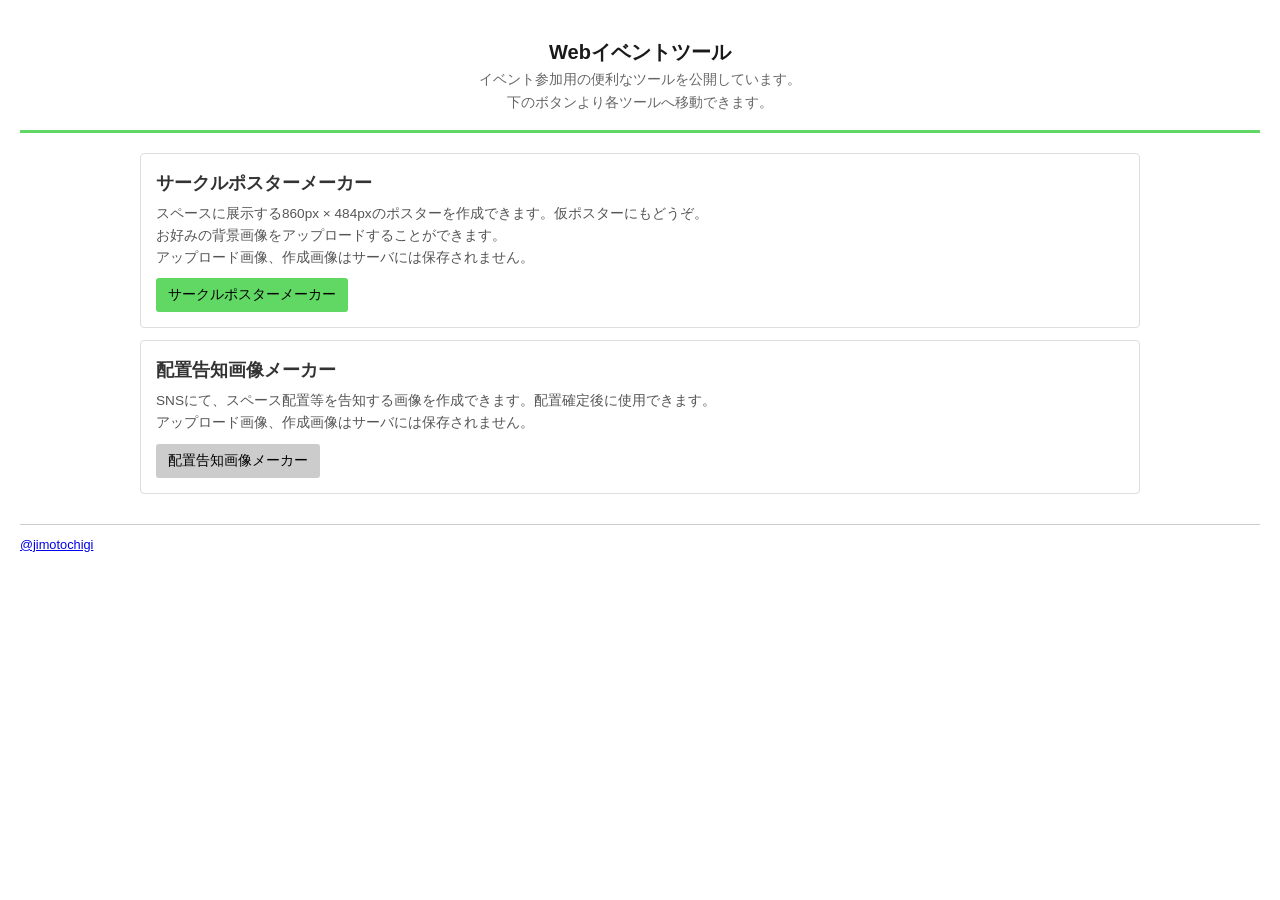
==== index.html @ bc37e374 "Add files via upload" ====
﻿<!DOCTYPE html>
<html lang="ja">
<head>
  <meta name="robots" content="noindex">
  <meta charset="UTF-8">
  <meta name="viewport" content="width=device-width, initial-scale=1.0">
  <title>Webイベントツール</title>
  <!-- 共通CSSの読み込み -->
  <link rel="stylesheet" href="style/common.css">
</head>
<body>

  <header>
    <h1>Webイベントツール</h1>
    <p class="description">
		イベント参加用の便利なツールを公開しています。</br>
		下のボタンより各ツールへ移動できます。
	</p>
  </header>

  <main>
    <ul class="tool-list">
      
      <!-- ツール 1 -->
      <li class="tool-item">
        <h2>サークルポスターメーカー</h2>
        <p>
		スペースに展示する860px × 484pxのポスターを作成できます。仮ポスターにもどうぞ。</br>
		お好みの背景画像をアップロードすることができます。</br>
		アップロード画像、作成画像はサーバには保存されません。
		</p>
        <a href="postermaker/index.html" class="btn">サークルポスターメーカー</a>
      </li>

      <!-- ツール 2 -->
      <li class="tool-item">
        <h2>配置告知画像メーカー</h2>
        <p>
		SNSにて、スペース配置等を告知する画像を作成できます。配置確定後に使用できます。</br>
		アップロード画像、作成画像はサーバには保存されません。
		</p>
        <span class="btn disabled">配置告知画像メーカー</span>
      </li>

    </ul>
  </main>

  <footer>
  <a href = "https://x.com/Jimotochigi" target = "_blank">@jimotochigi</a>
  </footer>

</body>
</html>
---- style/common.css ----
/* 全体基本設定 */
:root {
  --primary-color: #61d863;
  --primary-hover: #4ec250;
  --bg-color: #ffffff;
  --card-bg: #ffffff;
  --text-color: #333333;
}

* {
	box-sizing: border-box;
	margin: 0;
	padding: 0;
}

body {
  font-family: -apple-system, BlinkMacSystemFont, "Segoe UI", Roboto, "Helvetica Neue", Arial, sans-serif;
  background-color: var(--bg-color);
  color: var(--text-color);
/*  max-width: 800px;*/
  margin: 0 auto;
  padding: 20px;
  line-height: 1.6;
  color: #333;
  /*padding-bottom: 40px;*/
}

/* ヘッダー */
/*header {
  border-bottom: 1px solid #ccc;
  padding-bottom: 10px;
  margin-bottom: 20px;
}*/

header {
  background-color: var(--card-bg);
  padding: 16px 20px;
  border-bottom: 3px solid var(--primary-color);
  margin-bottom: 20px;
  text-align: center;
}

header h1 {
  font-size: 1.25rem;
  color: #1a1a1a;
}

/*h1 {
  margin: 0 0 8px 0;
  font-size: 1.5rem;
}*/

p.description {
  margin: 0;
  color: #666;
  font-size: 0.9rem;
}

/* リスト・カード枠 */
.tool-list {
  list-style: none;
  max-width: 1000px;
  padding: 0;
  margin: 0 auto;
}

.tool-item {
  border: 1px solid #ddd;
  padding: 15px;
  margin-bottom: 12px;
  border-radius: 4px;
}

.tool-item h2 {
  margin: 0 0 6px 0;
  font-size: 1.1rem;
}

.tool-item p {
  margin: 0 0 10px 0;
  font-size: 0.85rem;
  color: #555;
}

/* ボタン・リンク */
.btn {
  display: inline-block;
  padding: 6px 12px;
  background-color: var(--primary-color);
  color: #000;
  text-decoration: none;
  border-radius: 3px;
  font-size: 0.85rem;
}

.btn:hover {
  background-color: var(--primary-hover);
}

.btn.disabled {
  background-color: #ccc;
  cursor: not-allowed;
}

a:visited {
  color: var(--text-color);
  text-decoration:underline;
}

a:hover{
  color: var(--primary-color);
  text-decoration:none;
}

/* フッター */
footer {
  margin-top: 30px;
  border-top: 1px solid #ccc;
  padding-top: 10px;
  font-size: 0.8rem;
  color: #888;
}
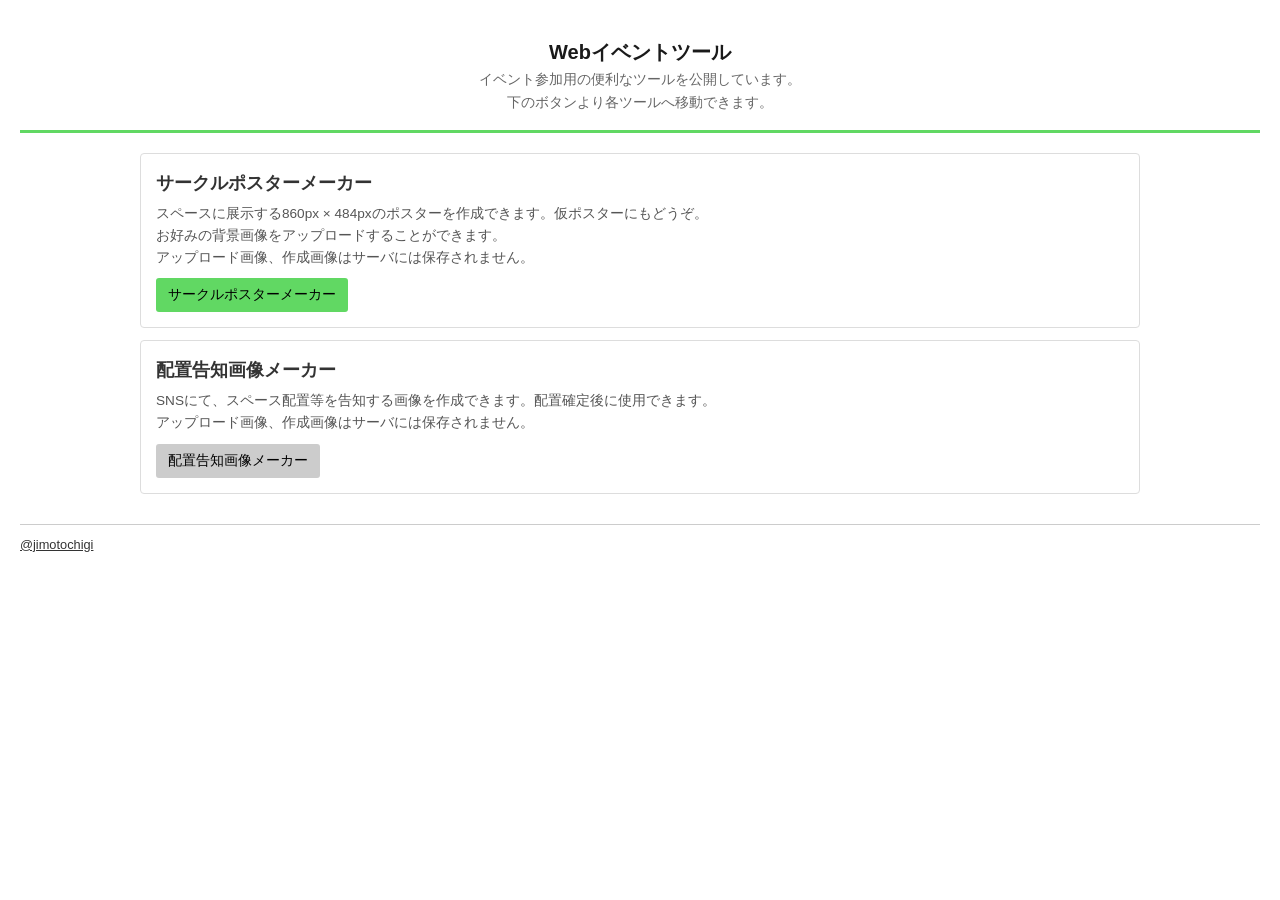
==== commit 927a2e56: "Update index.html" ====
--- a/index.html
+++ b/index.html
@@ -1,53 +1,54 @@
-﻿<!DOCTYPE html>
+<!DOCTYPE html>
 <html lang="ja">
 <head>
-  <meta name="robots" content="noindex">
-  <meta charset="UTF-8">
-  <meta name="viewport" content="width=device-width, initial-scale=1.0">
-  <title>Webイベントツール</title>
-  <!-- 共通CSSの読み込み -->
-  <link rel="stylesheet" href="style/common.css">
+	<meta name="robots" content="noindex">
+	<meta charset="UTF-8">
+	<meta name="viewport" content="width=device-width, initial-scale=1.0">
+	<title>Webイベントツール</title>
+	<!-- 共通CSSの読み込み -->
+	<link rel="stylesheet" href="style/common.css">
+	<link rel="icon" href="icon/favicon.ico">
 </head>
 <body>
 
-  <header>
-    <h1>Webイベントツール</h1>
-    <p class="description">
-		イベント参加用の便利なツールを公開しています。</br>
-		下のボタンより各ツールへ移動できます。
-	</p>
-  </header>
+	<header>
+		<h1>Webイベントツール</h1>
+		<p class="description">
+			イベント参加用の便利なツールを公開しています。</br>
+			下のボタンより各ツールへ移動できます。
+		</p>
+	</header>
 
-  <main>
-    <ul class="tool-list">
-      
-      <!-- ツール 1 -->
-      <li class="tool-item">
-        <h2>サークルポスターメーカー</h2>
-        <p>
-		スペースに展示する860px × 484pxのポスターを作成できます。仮ポスターにもどうぞ。</br>
-		お好みの背景画像をアップロードすることができます。</br>
-		アップロード画像、作成画像はサーバには保存されません。
-		</p>
-        <a href="postermaker/index.html" class="btn">サークルポスターメーカー</a>
-      </li>
+	<main>
+		<ul class="tool-list">
+			
+			<!-- ツール 1 -->
+			<li class="tool-item">
+				<h2>サークルポスターメーカー</h2>
+				<p>
+					スペースに展示する860px × 484pxのポスターを作成できます。仮ポスターにもどうぞ。</br>
+					お好みの背景画像をアップロードすることができます。</br>
+					アップロード画像、作成画像はサーバには保存されません。
+				</p>
+				<a href="postermaker/index.html" class="btn">サークルポスターメーカー</a>
+			</li>
 
-      <!-- ツール 2 -->
-      <li class="tool-item">
-        <h2>配置告知画像メーカー</h2>
-        <p>
-		SNSにて、スペース配置等を告知する画像を作成できます。配置確定後に使用できます。</br>
-		アップロード画像、作成画像はサーバには保存されません。
-		</p>
-        <span class="btn disabled">配置告知画像メーカー</span>
-      </li>
+			<!-- ツール 2 -->
+			<li class="tool-item">
+				<h2>配置告知画像メーカー</h2>
+				<p>
+					SNSにて、スペース配置等を告知する画像を作成できます。配置確定後に使用できます。</br>
+					アップロード画像、作成画像はサーバには保存されません。
+				</p>
+				<span class="btn disabled">配置告知画像メーカー</span>
+			</li>
 
-    </ul>
-  </main>
+		</ul>
+	</main>
 
-  <footer>
-  <a href = "https://x.com/Jimotochigi" target = "_blank">@jimotochigi</a>
-  </footer>
+	<footer>
+		<a href = "https://x.com/Jimotochigi" target = "_blank">@jimotochigi</a>
+	</footer>
 
 </body>
-</html>+</html>
--- a/style/common.css
+++ b/style/common.css
@@ -1,122 +1,122 @@
-/* 全体基本設定 */
-:root {
-  --primary-color: #61d863;
-  --primary-hover: #4ec250;
-  --bg-color: #ffffff;
-  --card-bg: #ffffff;
-  --text-color: #333333;
-}
-
-* {
-	box-sizing: border-box;
-	margin: 0;
-	padding: 0;
-}
-
-body {
-  font-family: -apple-system, BlinkMacSystemFont, "Segoe UI", Roboto, "Helvetica Neue", Arial, sans-serif;
-  background-color: var(--bg-color);
-  color: var(--text-color);
-/*  max-width: 800px;*/
-  margin: 0 auto;
-  padding: 20px;
-  line-height: 1.6;
-  color: #333;
-  /*padding-bottom: 40px;*/
-}
-
-/* ヘッダー */
-/*header {
-  border-bottom: 1px solid #ccc;
-  padding-bottom: 10px;
-  margin-bottom: 20px;
-}*/
-
-header {
-  background-color: var(--card-bg);
-  padding: 16px 20px;
-  border-bottom: 3px solid var(--primary-color);
-  margin-bottom: 20px;
-  text-align: center;
-}
-
-header h1 {
-  font-size: 1.25rem;
-  color: #1a1a1a;
-}
-
-/*h1 {
-  margin: 0 0 8px 0;
-  font-size: 1.5rem;
-}*/
-
-p.description {
-  margin: 0;
-  color: #666;
-  font-size: 0.9rem;
-}
-
-/* リスト・カード枠 */
-.tool-list {
-  list-style: none;
-  max-width: 1000px;
-  padding: 0;
-  margin: 0 auto;
-}
-
-.tool-item {
-  border: 1px solid #ddd;
-  padding: 15px;
-  margin-bottom: 12px;
-  border-radius: 4px;
-}
-
-.tool-item h2 {
-  margin: 0 0 6px 0;
-  font-size: 1.1rem;
-}
-
-.tool-item p {
-  margin: 0 0 10px 0;
-  font-size: 0.85rem;
-  color: #555;
-}
-
-/* ボタン・リンク */
-.btn {
-  display: inline-block;
-  padding: 6px 12px;
-  background-color: var(--primary-color);
-  color: #000;
-  text-decoration: none;
-  border-radius: 3px;
-  font-size: 0.85rem;
-}
-
-.btn:hover {
-  background-color: var(--primary-hover);
-}
-
-.btn.disabled {
-  background-color: #ccc;
-  cursor: not-allowed;
-}
-
-a:visited {
-  color: var(--text-color);
-  text-decoration:underline;
-}
-
-a:hover{
-  color: var(--primary-color);
-  text-decoration:none;
-}
-
-/* フッター */
-footer {
-  margin-top: 30px;
-  border-top: 1px solid #ccc;
-  padding-top: 10px;
-  font-size: 0.8rem;
-  color: #888;
-}
+/* 全体基本設定 */
+:root {
+	--primary-color: #61d863;
+	--primary-hover: #4ec250;
+	--bg-color: #ffffff;
+	--card-bg: #ffffff;
+	--text-color: #333333;
+}
+
+* {
+	box-sizing: border-box;
+	margin: 0;
+	padding: 0;
+}
+
+body {
+	font-family: -apple-system, BlinkMacSystemFont, "Segoe UI", Roboto, "Helvetica Neue", Arial, sans-serif;
+	background-color: var(--bg-color);
+	color: var(--text-color);
+	/* max-width: 800px;*/
+	margin: 0 auto;
+	padding: 20px;
+	line-height: 1.6;
+	color: #333;
+	/*padding-bottom: 40px;*/
+}
+
+/* ヘッダー */
+/*header {
+	border-bottom: 1px solid #ccc;
+	padding-bottom: 10px;
+	margin-bottom: 20px;
+}*/
+
+header {
+	background-color: var(--card-bg);
+	padding: 16px 20px;
+	border-bottom: 3px solid var(--primary-color);
+	margin-bottom: 20px;
+	text-align: center;
+}
+
+header h1 {
+	font-size: 1.25rem;
+	color: #1a1a1a;
+}
+
+/*h1 {
+	margin: 0 0 8px 0;
+	font-size: 1.5rem;
+}*/
+
+p.description {
+	margin: 0;
+	color: #666;
+	font-size: 0.9rem;
+}
+
+/* リスト・カード枠 */
+.tool-list {
+	list-style: none;
+	max-width: 1000px;
+	padding: 0;
+	margin: 0 auto;
+}
+
+.tool-item {
+	border: 1px solid #ddd;
+	padding: 15px;
+	margin-bottom: 12px;
+	border-radius: 4px;
+}
+
+.tool-item h2 {
+	margin: 0 0 6px 0;
+	font-size: 1.1rem;
+}
+
+.tool-item p {
+	margin: 0 0 10px 0;
+	font-size: 0.85rem;
+	color: #555;
+}
+
+/* ボタン・リンク */
+.btn {
+	display: inline-block;
+	padding: 6px 12px;
+	background-color: var(--primary-color);
+	color: #000;
+	text-decoration: none;
+	border-radius: 3px;
+	font-size: 0.85rem;
+}
+
+.btn:hover {
+	background-color: var(--primary-hover);
+}
+
+.btn.disabled {
+	background-color: #ccc;
+	cursor: not-allowed;
+}
+
+a {
+	color: var(--text-color);
+	text-decoration: underline;
+}
+
+a:hover {
+	color: var(--primary-color);
+	text-decoration: none;
+}
+
+/* フッター */
+footer {
+	margin-top: 30px;
+	border-top: 1px solid #ccc;
+	padding-top: 10px;
+	font-size: 0.8rem;
+	color: #888;
+}
